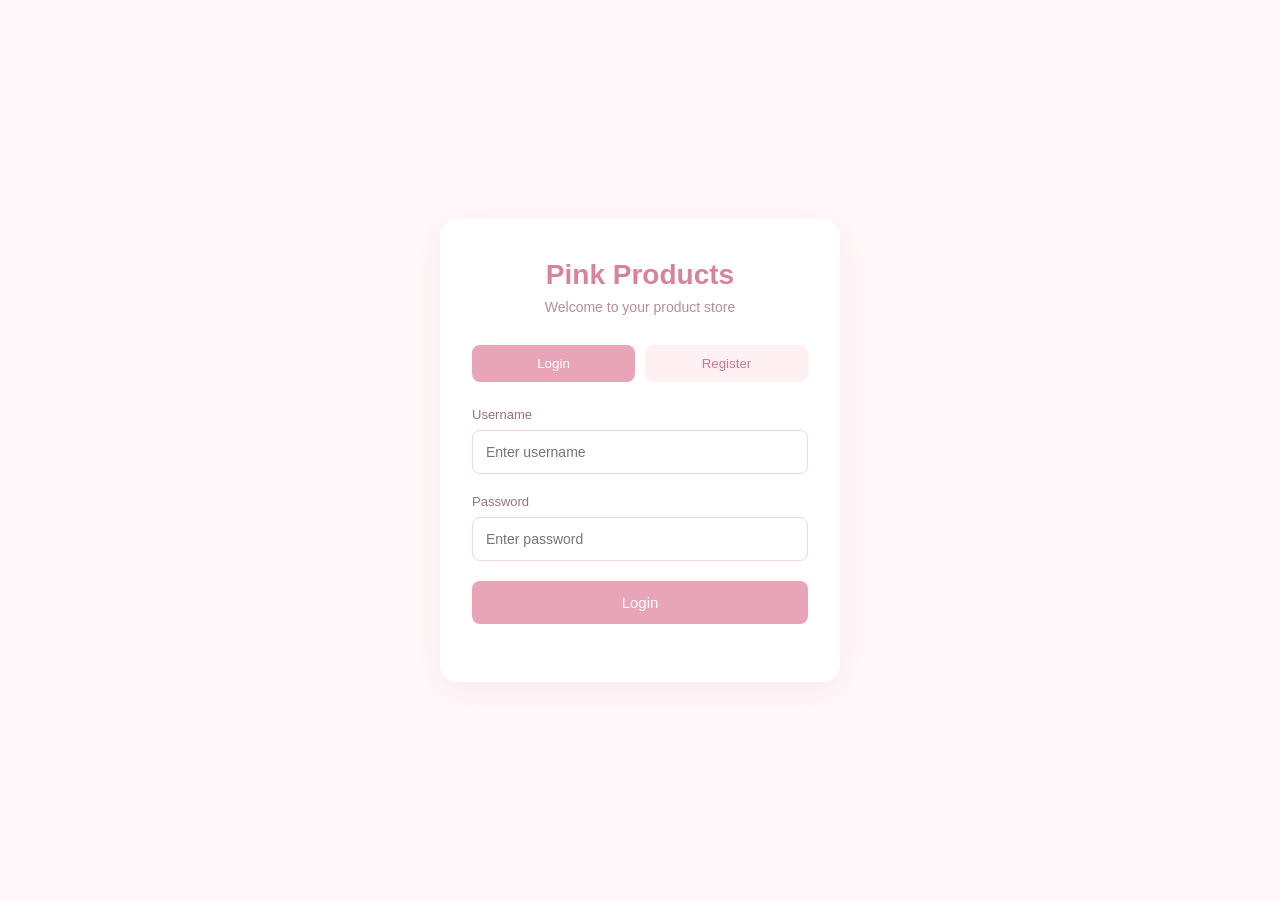
==== wwwroot/index.html @ 496a3968 "secure the Products API" ====
﻿
<!DOCTYPE html>
<html lang="en">
<head>
    <meta charset="UTF-8">
    <meta name="viewport" content="width=device-width, initial-scale=1.0">
    <title>Pink Products | Login</title>
    <link rel="stylesheet" href="style.css">
</head>
<body>
    <main class="container">
        <section class="auth-card">
            <h1>Pink Products</h1>
            <p class="subtitle">Welcome to your product store</p>

            <div class="tabs">
                <button id="loginTab" class="active" type="button">Login</button>
                <button id="registerTab" type="button">Register</button>
            </div>

            <form id="authForm">
                <label for="username">Username</label>
                <input type="text" id="username" placeholder="Enter username" required>

                <label for="password">Password</label>
                <input type="password" id="password" placeholder="Enter password" required>

                <button class="submit-btn" type="submit" id="submitBtn">Login</button>
            </form>

            <p id="message"></p>
        </section>
    </main>

    <script src="app.js"></script>
</body>
</html>
---- wwwroot/style.css ----
﻿
* {
    box-sizing: border-box;
    margin: 0;
    padding: 0;
    font-family: Arial, sans-serif;
}

body {
    background: #fff7f9;
    color: #684d57;
    min-height: 100vh;
}

.container {
    min-height: 100vh;
    display: flex;
    justify-content: center;
    align-items: center;
    padding: 20px;
}

.auth-card {
    background: #ffffff;
    width: 100%;
    max-width: 400px;
    padding: 40px 32px;
    border-radius: 18px;
    box-shadow: 0 8px 30px rgba(220, 150, 170, 0.12);
}

h1 {
    color: #d9829b;
    text-align: center;
    font-size: 28px;
    margin-bottom: 8px;
}

.subtitle {
    text-align: center;
    color: #b58c9b;
    font-size: 14px;
    margin-bottom: 30px;
}

.tabs {
    display: flex;
    gap: 10px;
    margin-bottom: 25px;
}

    .tabs button {
        flex: 1;
        padding: 11px;
        border: none;
        background: #fff0f4;
        color: #c77b91;
        border-radius: 8px;
        cursor: pointer;
    }

        .tabs button.active {
            background: #e9a5b8;
            color: white;
        }

label {
    display: block;
    font-size: 13px;
    margin-bottom: 8px;
    color: #987481;
}

input {
    width: 100%;
    padding: 13px;
    border: 1px solid #f0d6de;
    border-radius: 8px;
    margin-bottom: 20px;
    outline: none;
    background: #ffffff;
    color: #684d57;
    font-size: 14px;
}

    input:focus {
        border-color: #e9a5b8;
        box-shadow: 0 0 0 3px #fff0f4;
    }

.submit-btn {
    width: 100%;
    padding: 13px;
    background: #e9a5b8;
    color: white;
    border: none;
    border-radius: 8px;
    cursor: pointer;
    font-size: 15px;
    transition: 0.2s;
}

    .submit-btn:hover {
        background: #d9829b;
    }

#message {
    text-align: center;
    margin-top: 18px;
    font-size: 13px;
    color: #d9829b;
}

.store-header {
    background: #ffffff;
    min-height: 85px;
    padding: 18px 7%;
    display: flex;
    justify-content: space-between;
    align-items: center;
    border-bottom: 1px solid #f5dce4;
    box-shadow: 0 3px 15px rgba(220, 150, 170, 0.08);
}

    .store-header h1 {
        font-size: 25px;
        margin: 0;
        text-align: left;
    }

#logoutBtn {
    padding: 10px 22px;
    border: 1px solid #e9a5b8;
    border-radius: 8px;
    background: #ffffff;
    color: #c77b91;
    font-size: 14px;
    cursor: pointer;
    transition: 0.2s;
}

    #logoutBtn:hover {
        background: #e9a5b8;
        color: #ffffff;
    }

.store-container {
    width: 100%;
    max-width: 1100px;
    margin: 45px auto;
    padding: 0 25px;
}

.welcome-section {
    margin-bottom: 30px;
}

    .welcome-section h2 {
        color: #9f6078;
        font-size: 28px;
        margin-bottom: 9px;
    }

    .welcome-section p {
        color: #b58c9b;
        font-size: 14px;
        margin-bottom: 8px;
    }

#adminSection {
    background: #ffffff;
    padding: 28px;
    border: 1px solid #f2dce4;
    border-radius: 14px;
    margin-bottom: 30px;
    box-shadow: 0 5px 20px rgba(220, 150, 170, 0.07);
}

    #adminSection[hidden] {
        display: none;
    }

    #adminSection h3 {
        color: #9f6078;
        font-size: 20px;
        margin-bottom: 22px;
    }

#productForm {
    display: grid;
    grid-template-columns: 1fr 1fr;
    gap: 0 20px;
}

    #productForm label:first-of-type,
    #productForm input:first-of-type,
    #productForm button {
        grid-column: 1 / -1;
    }

    #productForm input {
        margin-bottom: 18px;
    }

    #productForm button {
        margin-top: 5px;
    }

#productMessage {
    color: #c77b91;
    font-size: 14px;
    margin-bottom: 20px;
}

.product-list {
    display: grid;
    grid-template-columns: repeat(auto-fit, minmax(230px, 1fr));
    gap: 20px;
}

.product-card {
    background: #ffffff;
    padding: 24px;
    border: 1px solid #f2dce4;
    border-radius: 13px;
    box-shadow: 0 4px 15px rgba(220, 150, 170, 0.06);
    transition: 0.2s;
}

    .product-card:hover {
        border-color: #e9a5b8;
        transform: translateY(-3px);
    }

    .product-card h3 {
        color: #9f6078;
        font-size: 18px;
        margin-bottom: 14px;
    }

    .product-card p {
        color: #a77c8d;
        font-size: 14px;
        margin-bottom: 9px;
    }

    .product-card button {
        padding: 9px 18px;
        margin: 12px 7px 0 0;
        border: none;
        border-radius: 7px;
        background: #e9a5b8;
        color: #ffffff;
        cursor: pointer;
        font-size: 13px;
    }

        .product-card button:hover {
            background: #d9829b;
        }

#productList:empty {
    display: none;
}

@media (max-width: 600px) {
    .store-header {
        padding: 16px 20px;
    }

        .store-header h1 {
            font-size: 21px;
        }

    .store-container {
        margin: 30px auto;
        padding: 0 16px;
    }

    #adminSection {
        padding: 20px;
    }

    #productForm {
        display: block;
    }

        #productForm input {
            margin-bottom: 18px;
        }

    .product-list {
        grid-template-columns: 1fr;
    }
}
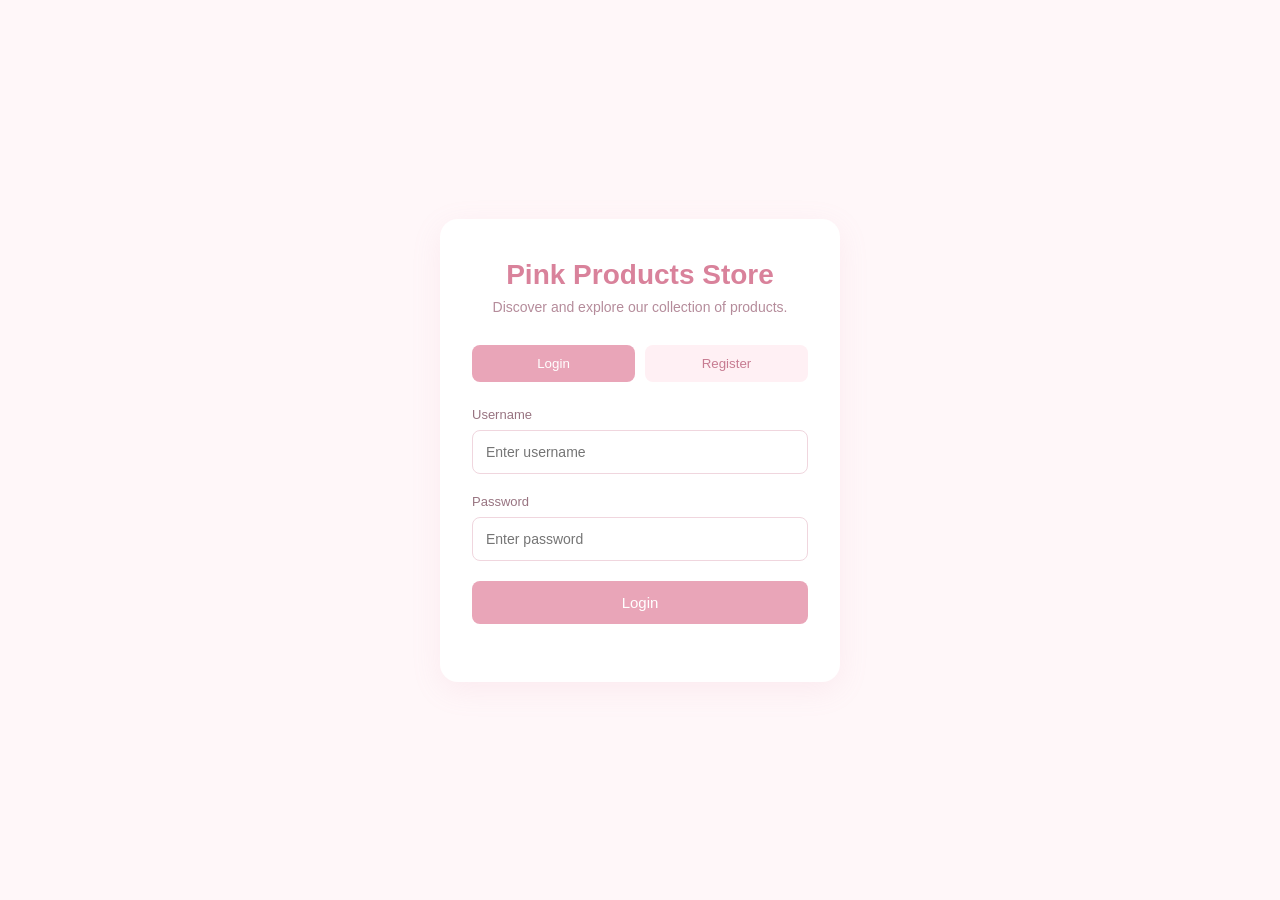
==== commit e16f2227: "hehe" ====
--- a/wwwroot/index.html
+++ b/wwwroot/index.html
@@ -10,8 +10,8 @@
 <body>
     <main class="container">
         <section class="auth-card">
-            <h1>Pink Products</h1>
-            <p class="subtitle">Welcome to your product store</p>
+            <h1>Pink Products Store</h1>
+            <p class="subtitle">Discover and explore our collection of products.</p>
 
             <div class="tabs">
                 <button id="loginTab" class="active" type="button">Login</button>
--- a/wwwroot/style.css
+++ b/wwwroot/style.css
@@ -189,28 +189,87 @@
 #productForm {
     display: grid;
     grid-template-columns: 1fr 1fr;
-    gap: 0 20px;
-}
-
-    #productForm label:first-of-type,
-    #productForm input:first-of-type,
+    column-gap: 24px;
+    row-gap: 8px;
+}
+
+    #productForm label:first-of-type {
+        grid-column: 1 / -1;
+        grid-row: 1;
+    }
+
+    #productForm input:first-of-type {
+        grid-column: 1 / -1;
+        grid-row: 2;
+    }
+
+    #productForm label:nth-of-type(2) {
+        grid-column: 1;
+        grid-row: 3;
+    }
+
+    #productForm input:nth-of-type(2) {
+        grid-column: 1;
+        grid-row: 4;
+    }
+
+    #productForm label:nth-of-type(3) {
+        grid-column: 2;
+        grid-row: 3;
+    }
+
+    #productForm input:nth-of-type(3) {
+        grid-column: 2;
+        grid-row: 4;
+    }
+
     #productForm button {
         grid-column: 1 / -1;
+        grid-row: 5;
+        width: 100%;
+        margin-top: 12px;
     }
 
     #productForm input {
-        margin-bottom: 18px;
-    }
-
-    #productForm button {
-        margin-top: 5px;
-    }
+        width: 100%;
+        padding: 15px;
+        margin-bottom: 12px;
+    }
+
+@media (max-width: 600px) {
+    #productForm {
+        grid-template-columns: 1fr;
+    }
+
+        #productForm label,
+        #productForm input,
+        #productForm button {
+            grid-column: 1;
+            grid-row: auto;
+        }
+}
 
 #productMessage {
-    color: #c77b91;
-    font-size: 14px;
+    display: block;
+    background: #ffffff;
+    color: #9f6078;
+    font-family: Consolas, monospace;
+    font-size: 12px;
+    line-height: 1.6;
+    white-space: pre-wrap;
+    overflow-wrap: anywhere;
+    padding: 18px;
+    border: 1px solid #f2dce4;
+    border-radius: 10px;
     margin-bottom: 20px;
-}
+    max-height: 250px;
+    overflow-y: auto;
+    box-shadow: 0 4px 15px rgba(220, 150, 170, 0.06);
+}
+
+    #productMessage:empty {
+        display: none;
+    }
 
 .product-list {
     display: grid;
@@ -279,7 +338,7 @@
 
     #adminSection {
         padding: 20px;
-    }
+    }   
 
     #productForm {
         display: block;
